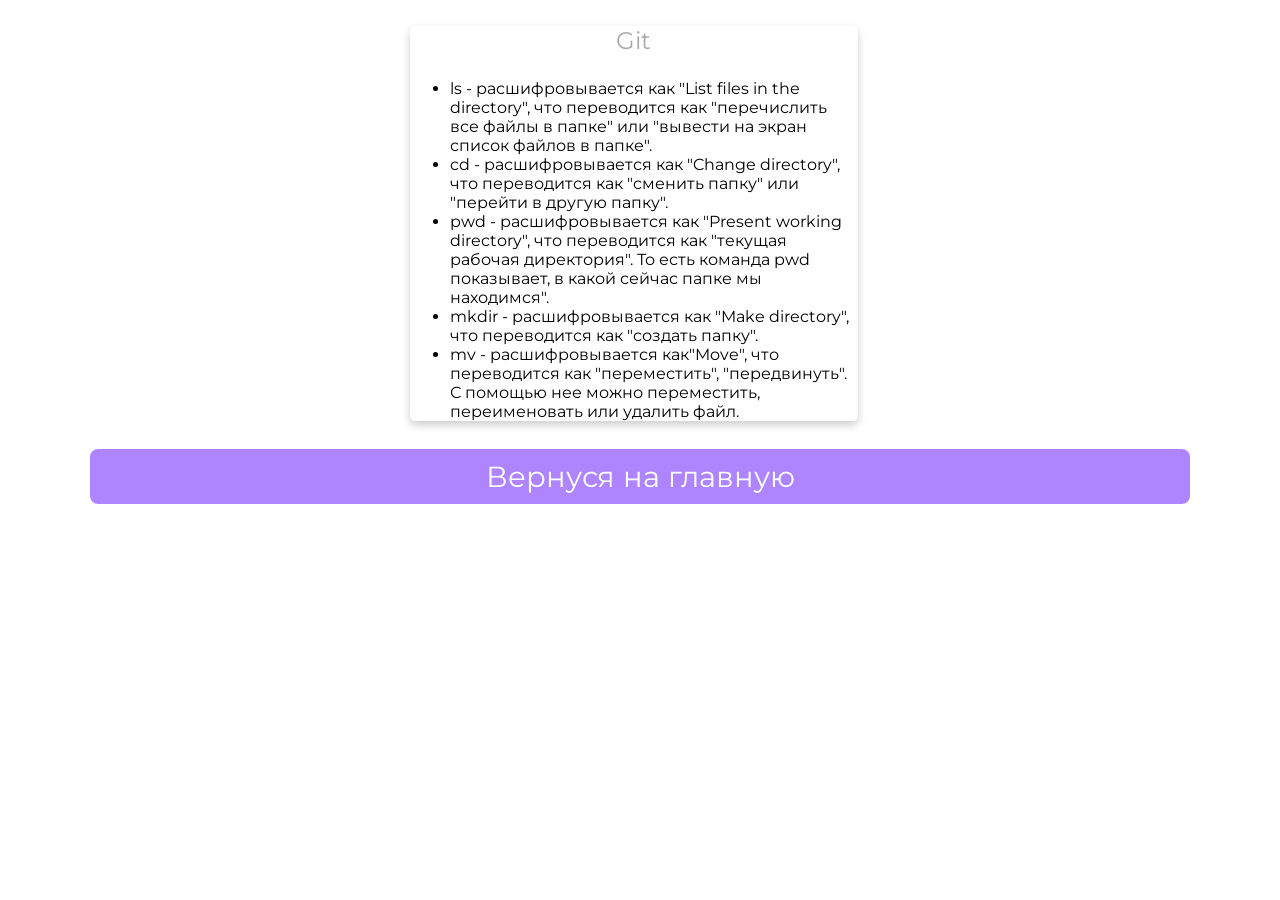
==== html/git.html @ 81454e29 "Изменили файлы" ====
<!DOCTYPE html>
<html lang="ru">
   <head>
      <title>Git - всему голова!</title>
      <link rel="stylesheet" type="text/css" href="../css/style.css">
      <link rel="stylesheet" type="text/css" href="../css/font-awesome.css">
      <link rel="shortcut icon" href="../img/fav.ico" type="image/x-icon">
      <link href="https://fonts.googleapis.com/css?family=Montserrat:700" rel="stylesheet">
      <meta charset="utf-8">
      <meta name="viewport" content="width=device-width, initial-scale=1">
   </head>
   <body>
      <!--Card-->
      <div class="card">
         <p class="subtitle">Git</p>
          <ul>
            <li>ls - расшифровывается как "List files in the directory", что переводится как "перечислить все файлы в папке" или "вывести на экран список файлов в папке".</li>
            <li>cd - расшифровывается как "Change directory", что переводится как "сменить папку" или "перейти в другую папку".</li>
            <li>pwd - расшифровывается как "Present working directory", что переводится как "текущая рабочая директория". То есть команда pwd показывает, в какой сейчас папке мы находимся".</li>
            <li>mkdir - расшифровывается как "Make directory", что переводится как "создать папку".</li>
            <li>mv - расшифровывается как"Move", что переводится как "переместить", "передвинуть". С помощью нее можно переместить, переименовать или удалить файл.</li>
         </ul>
      </div>
      <!--footer-->
      <footer class="animated fadeIn">
         <p class="location" style="text-align: center;">
            <a href="git/index.html">Вернуся на главную</a>
         </p>
      </footer>
   </body>
---- css/style.css ----
* {
	font-family: 'Montserrat', sans-serif;
}

body {
	width: 100%;
	margin: 0px;
	background-image: url(../img/bg.jpg);
	background-repeat: repeat-y no-repeat;
	background-size: cover;
	background-position: center;
	background-attachment: fixed;
}

.icons>a {
	text-decoration: none;
	color: darkgray;
}

.location>a {
	text-decoration: none;
	color: white;
}

.location:hover {
	box-shadow: 0 8px 16px 0 rgba(0, 0, 0, 0.2);
}


/*---------- Responsive Grid ---------------*/

@media screen and (min-width: 1001px) {
	.card {
		margin-left: 32%;
		margin-top: 2%;
		padding: 0px;
		background-color: white;
		box-shadow: 0 4px 8px 0 rgba(0, 0, 0, 0.2);
		transition: 0.3s;
		width: 35%;
		border-radius: 5px;
	}
	.card:hover {
		box-shadow: 0 8px 16px 0 rgba(0, 0, 0, 1);
	}
	img {
		border: 20px solid white;
		border-radius: 50%;
		margin-top: 8%;
		margin-bottom: -15% !important;
		width: 30%;
	}
	.name {
		text-align: center;
		font-size: 2.8em;
		color: gainsboro;
		margin-top: 15%;
		margin-bottom: auto;
		text-transform: capitalize;
	}
	hr {
		width: 93%;
		height: 2px;
		background-color: gainsboro;
		border: 0px;
	}
	.subtitle {
		text-align: center;
		font-size: 1.5em;
		color: darkgray;
	}
	.icons {
		font-size: 18px;
		text-align: center;
		margin-right: 0px;
		margin-left: 0px;
		color: rgb(169, 169, 169);
		margin-bottom: 40px;
	}
	.location {
		text-align: center;
		color: white;
		font-size: 1.5em;
		display: block;
		background-color: rgba(175,133,255,1);
		padding: 10px;
		margin-left: 7%;
		margin-right: 7%;
		border-radius: 8px;
	}
}

@media (min-width: 100px) and (max-width: 728px) and (orientation:portrait) {
	body {
		width: 100%;
		margin: 0px;
		background: url(../img/bg.jpg) fixed no;
		overflow-x: hidden;
	}
	hr {
		width: 93%;
		height: 2px;
		background-color: gainsboro;
		border: 0px;
	}
	.card {
		margin-top: 10%;
		margin-left: 2%;
		margin-right: 0px;
		background-color: white;
		box-shadow: 0 4px 8px 0 rgba(0, 0, 0, 0.2);
		transition: 0.3s;
		width: 95%;
		border-radius: 5px;
	}
	.card:hover {
		box-shadow: 0 8px 16px 0 rgba(0, 0, 0, 1);
	}
	img {
		border: 15px solid white;
		margin-bottom: -20% !important;
		border-radius: 50%;
		width: 33%;
	}
	.name {
		padding-right: 4px;
		padding-left: 4px;
		text-align: center;
		font-size: 2.5em;
		color: gainsboro;
		margin-top: 16%;
		margin-bottom: auto;
		text-transform: capitalize;
	}
	.subtitle {
		text-align: center;
		font-size: 1.2em;
		color: darkgray;
	}
	.icons {
		font-size: 11px;
		text-align: center;
		margin-right: 0px;
		margin-left: 0px;
		color: darkgray;
		margin-bottom: 40px;
	}
	.location {
		text-align: center;
		color: white;
		font-size: 0.8em;
		display: block;
		background-color: rgba(175,133,255,1);
		padding: 10px;
		margin-left: 7%;
		margin-right: 7%;
		border-radius: 8px;
	}
}

@media (min-width: 100px) and (max-width: 728px) and (orientation:landscape) {
	body {
		width: 100%;
		margin: 0px;
		background: url(../img/bg.jpg) fixed no;
		overflow-x: hidden;
	}
	hr {
		width: 93%;
		height: 2px;
		background-color: gainsboro;
		border: 0px;
	}
	.card {
		margin-top: 6%;
		margin-left: 9%;
		margin-right: 0px;
		background-color: white;
		box-shadow: 0 4px 8px 0 rgba(0, 0, 0, 0.2);
		transition: 0.3s;
		width: 80%;
		border-radius: 5px;
	}
	.card:hover {
		box-shadow: 0 8px 16px 0 rgba(0, 0, 0, 1);
	}
	img {
		border: 15px solid white;
		margin-bottom: -15% !important;
		border-radius: 50%;
		width: 25%;
	}
	.name {
		padding-right: 4px;
		padding-left: 4px;
		text-align: center;
		font-size: 2.8em;
		color: gainsboro;
		margin-top: 16%;
		margin-bottom: auto;
		text-transform: capitalize;
	}
	.subtitle {
		text-align: center;
		font-size: 1.9em;
		color: darkgray;
	}
	.icons {
		font-size: 18px;
		text-align: center;
		margin-right: 0px;
		margin-left: 0px;
		color: darkgray;
		margin-bottom: 40px;
	}
	.location {
		text-align: center;
		color: white;
		font-size: 1.5em;
		display: block;
		background-color: rgba(175,133,255,1);
		padding: 10px;
		margin-left: 7%;
		margin-right: 7%;
		border-radius: 8px;
	}
}

@media only screen and (min-width: 728px) and (max-width: 1000px) {
	body {
		width: 100%;
		margin: 0px;
		background: url(../img/bg.jpg) fixed no;
		overflow-x: hidden;
	}
	hr {
		width: 93%;
		height: 2px;
		background-color: gainsboro;
		border: 0px;
	}
	.card {
		margin-top: 4%;
		margin-left: 13%;
		align-content: center;
		background-color: white;
		box-shadow: 0 4px 8px 0 rgba(0, 0, 0, 0.2);
		transition: 0.3s;
		width: 75%;
		border-radius: 5px;
	}
	.card:hover {
		box-shadow: 0 8px 16px 0 rgba(0, 0, 0, 1);
	}
	img {
		border: 15px solid white;
		margin-bottom: -18% !important;
		border-radius: 50%;
		width: 30%;
	}
	.name {
		text-align: center;
		font-size: 2.5em;
		color: gainsboro;
		margin-top: 16%;
		margin-bottom: auto;
		text-transform: capitalize;
	}
	.subtitle {
		text-align: center;
		font-size: 2em;
		color: darkgray;
	}
	.icons {
		font-size: 15px;
		text-align: center;
		margin-right: 0px;
		margin-left: 0px;
		color: darkgray;
		margin-bottom: 40px;
	}
	.location {
		text-align: center;
		color: white;
		font-size: 1.8em;
		display: block;
		background-color: rgba(175,133,255,1);
		padding: 10px;
		margin-left: 7%;
		margin-right: 7%;
		border-radius: 8px;
	}
}


/*---------- Responsive Grid Ends ---------------*/
footer {
	text-align: center;
	color: white;
	font-size: 1.2em
}
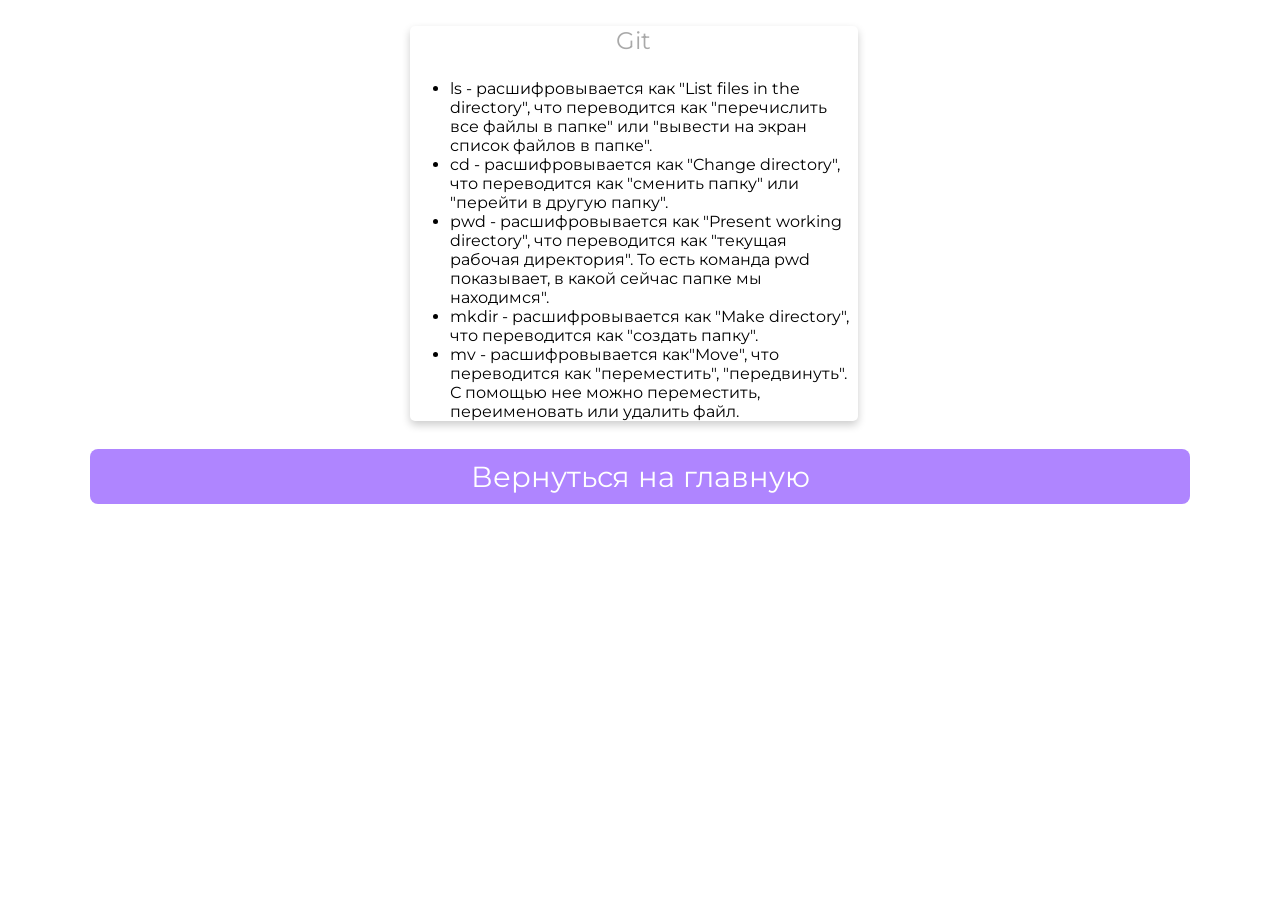
==== commit 2948565b: "Изменили файлы" ====
--- a/html/git.html
+++ b/html/git.html
@@ -24,7 +24,7 @@
       <!--footer-->
       <footer class="animated fadeIn">
          <p class="location" style="text-align: center;">
-            <a href="git/index.html">Вернуся на главную</a>
+            <a href="../index.html">Вернуться на главную</a>
          </p>
       </footer>
    </body>
